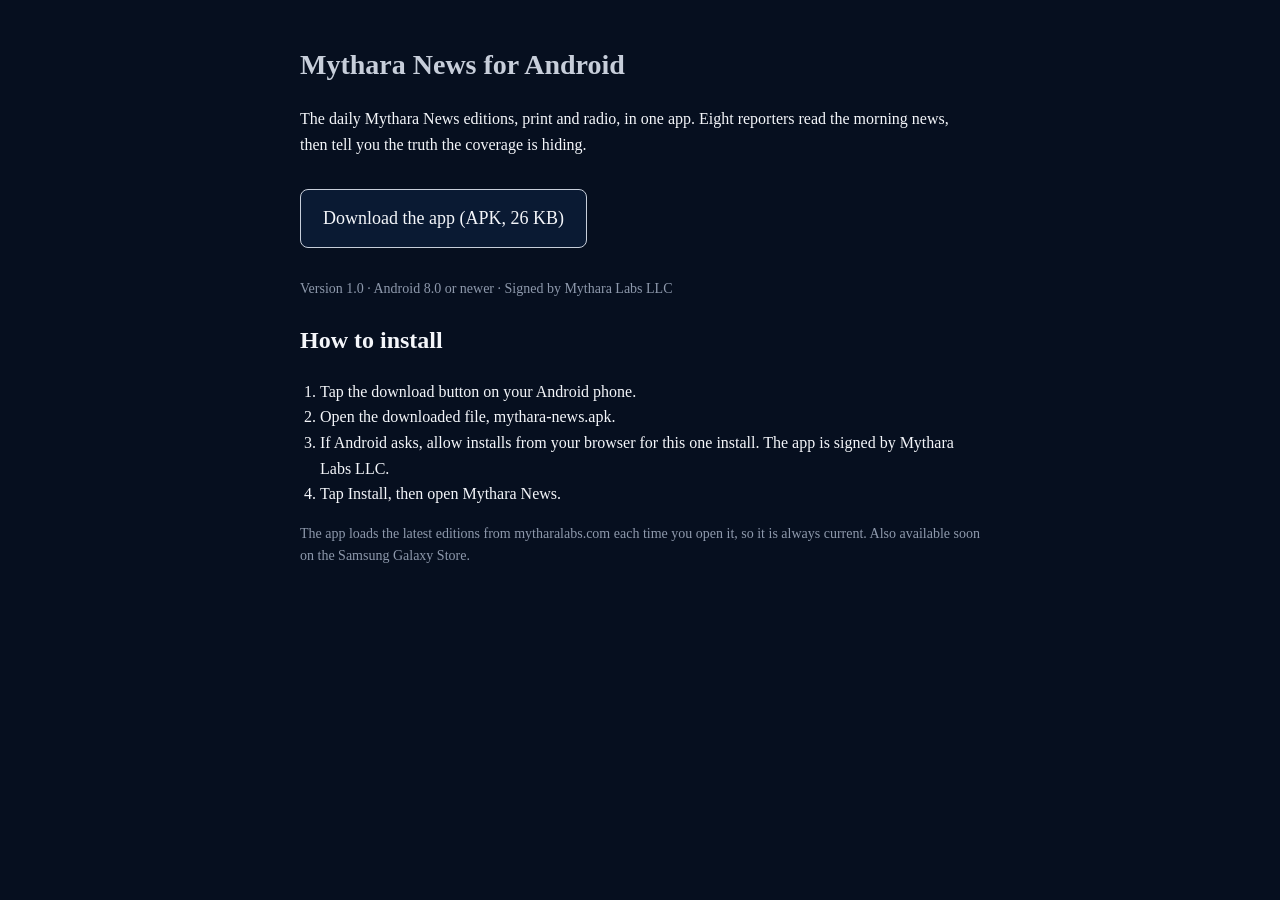
==== app.html @ 4e652032 "Add Android app download page" ====
<!DOCTYPE html>
<html lang="en">
<head>
<meta charset="utf-8">
<meta name="viewport" content="width=device-width, initial-scale=1">
<title>Mythara News for Android - Mythara Labs LLC</title>
<style>
body{background:#060F1F;color:#F4F6FA;font-family:Georgia,serif;margin:0;padding:24px;line-height:1.6;}
.wrap{max-width:680px;margin:0 auto;}
h1{color:#C7CEDA;font-size:28px;}
a.btn{display:inline-block;background:#0A1A33;color:#F4F6FA;border:1px solid #C7CEDA;padding:14px 22px;border-radius:8px;text-decoration:none;font-size:18px;margin:16px 0;}
.meta{color:#8E99AC;font-size:14px;}
ol{padding-left:20px;}
</style>
</head>
<body>
<div class="wrap">
<h1>Mythara News for Android</h1>
<p>The daily Mythara News editions, print and radio, in one app. Eight reporters read the morning news, then tell you the truth the coverage is hiding.</p>
<a class="btn" href="/mythara-news.apk">Download the app (APK, 26 KB)</a>
<p class="meta">Version 1.0 &middot; Android 8.0 or newer &middot; Signed by Mythara Labs LLC</p>
<h2>How to install</h2>
<ol>
<li>Tap the download button on your Android phone.</li>
<li>Open the downloaded file, mythara-news.apk.</li>
<li>If Android asks, allow installs from your browser for this one install. The app is signed by Mythara Labs LLC.</li>
<li>Tap Install, then open Mythara News.</li>
</ol>
<p class="meta">The app loads the latest editions from mytharalabs.com each time you open it, so it is always current. Also available soon on the Samsung Galaxy Store.</p>
</div>
</body>
</html>
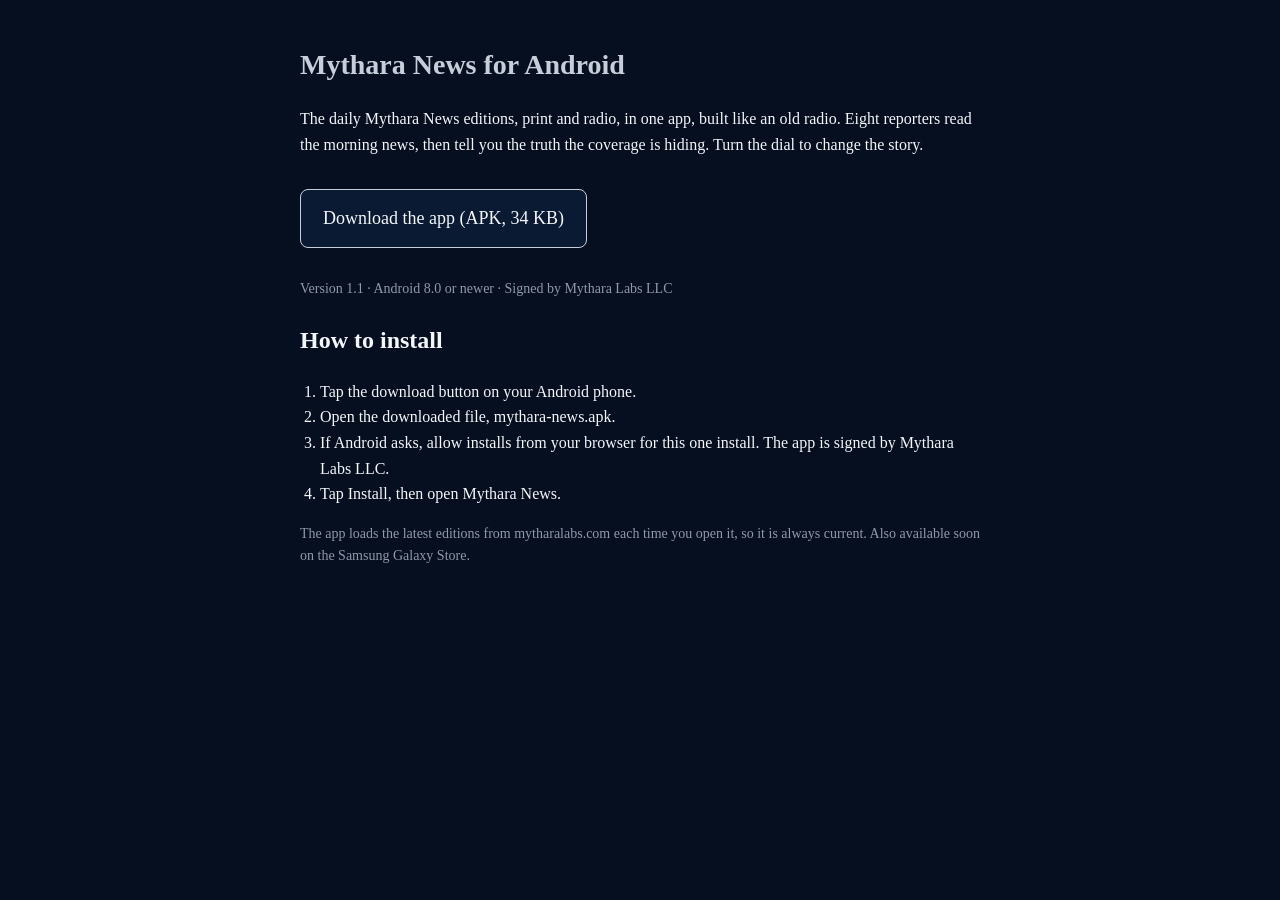
==== commit 92dfe93f: "App page: v1.1 radio dial Updated app description and download link size." ====
--- a/app.html
+++ b/app.html
@@ -16,9 +16,9 @@
 <body>
 <div class="wrap">
 <h1>Mythara News for Android</h1>
-<p>The daily Mythara News editions, print and radio, in one app. Eight reporters read the morning news, then tell you the truth the coverage is hiding.</p>
-<a class="btn" href="/mythara-news.apk">Download the app (APK, 26 KB)</a>
-<p class="meta">Version 1.0 &middot; Android 8.0 or newer &middot; Signed by Mythara Labs LLC</p>
+<p>The daily Mythara News editions, print and radio, in one app, built like an old radio. Eight reporters read the morning news, then tell you the truth the coverage is hiding. Turn the dial to change the story.</p>
+<a class="btn" href="/mythara-news.apk">Download the app (APK, 34 KB)</a>
+<p class="meta">Version 1.1 &middot; Android 8.0 or newer &middot; Signed by Mythara Labs LLC</p>
 <h2>How to install</h2>
 <ol>
 <li>Tap the download button on your Android phone.</li>
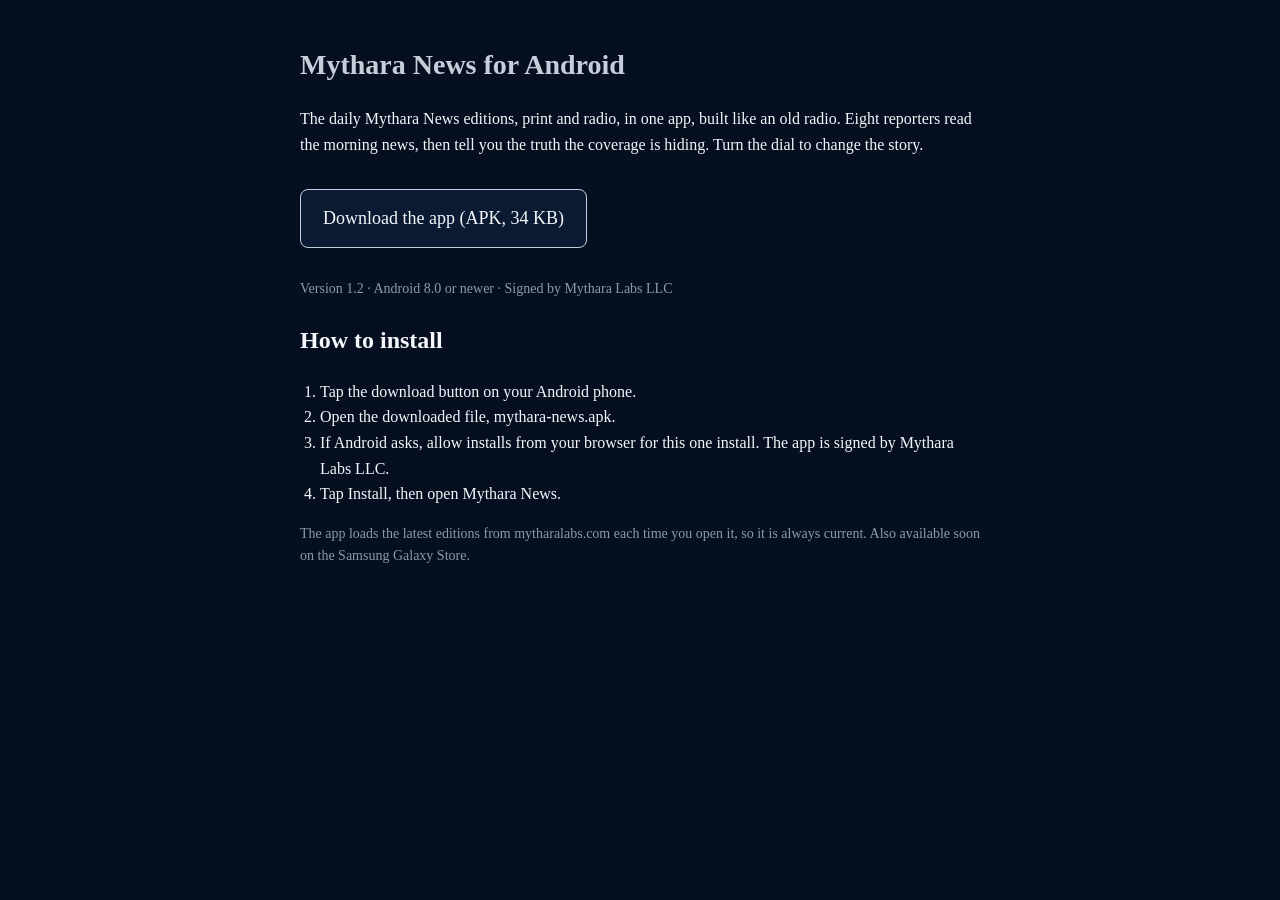
==== commit ba58b93a: "App page: version 1.2" ====
--- a/app.html
+++ b/app.html
@@ -18,7 +18,7 @@
 <h1>Mythara News for Android</h1>
 <p>The daily Mythara News editions, print and radio, in one app, built like an old radio. Eight reporters read the morning news, then tell you the truth the coverage is hiding. Turn the dial to change the story.</p>
 <a class="btn" href="/mythara-news.apk">Download the app (APK, 34 KB)</a>
-<p class="meta">Version 1.1 &middot; Android 8.0 or newer &middot; Signed by Mythara Labs LLC</p>
+<p class="meta">Version 1.2 &middot; Android 8.0 or newer &middot; Signed by Mythara Labs LLC</p>
 <h2>How to install</h2>
 <ol>
 <li>Tap the download button on your Android phone.</li>
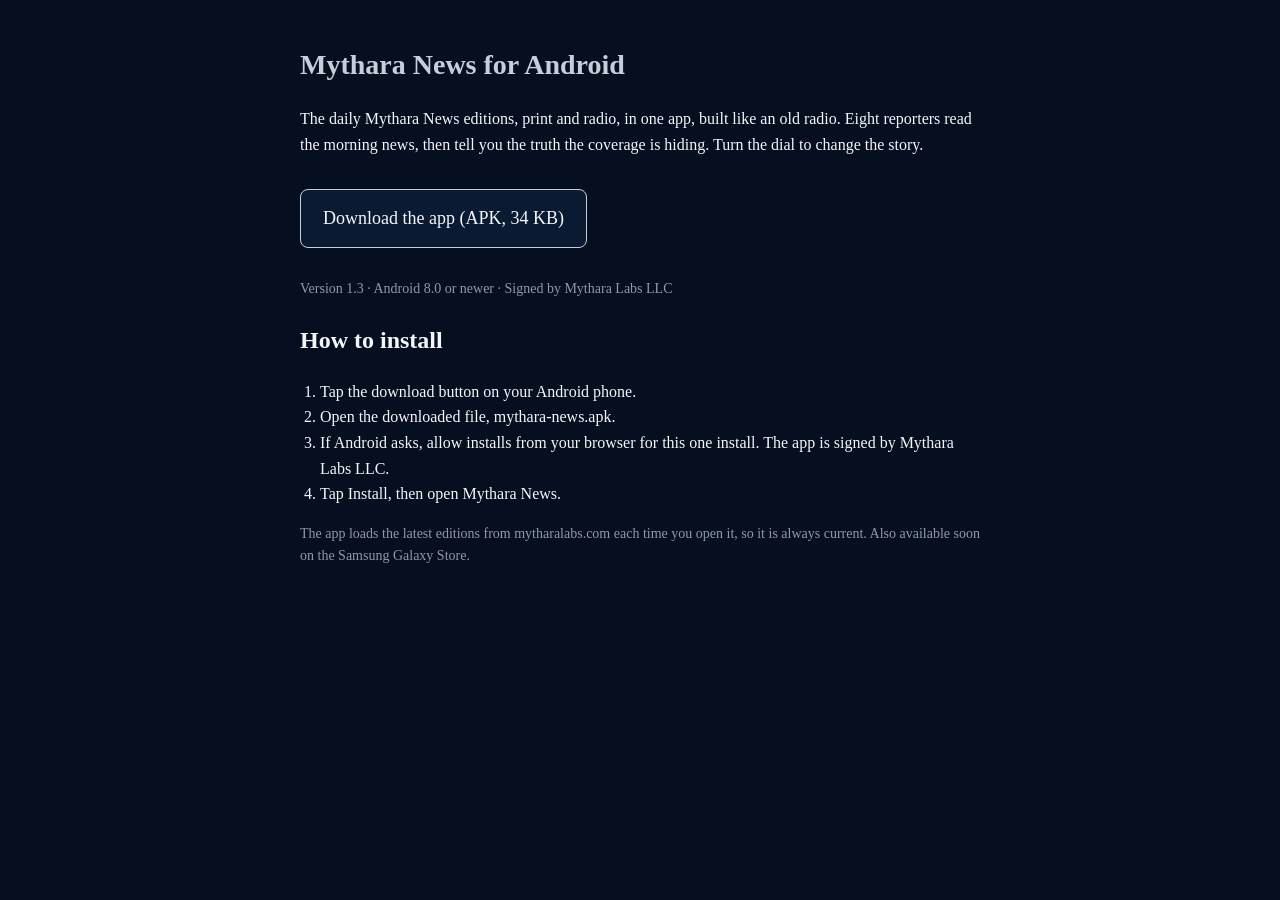
==== commit f404e00d: "App page: version 1.3" ====
--- a/app.html
+++ b/app.html
@@ -18,7 +18,7 @@
 <h1>Mythara News for Android</h1>
 <p>The daily Mythara News editions, print and radio, in one app, built like an old radio. Eight reporters read the morning news, then tell you the truth the coverage is hiding. Turn the dial to change the story.</p>
 <a class="btn" href="/mythara-news.apk">Download the app (APK, 34 KB)</a>
-<p class="meta">Version 1.2 &middot; Android 8.0 or newer &middot; Signed by Mythara Labs LLC</p>
+<p class="meta">Version 1.3 &middot; Android 8.0 or newer &middot; Signed by Mythara Labs LLC</p>
 <h2>How to install</h2>
 <ol>
 <li>Tap the download button on your Android phone.</li>
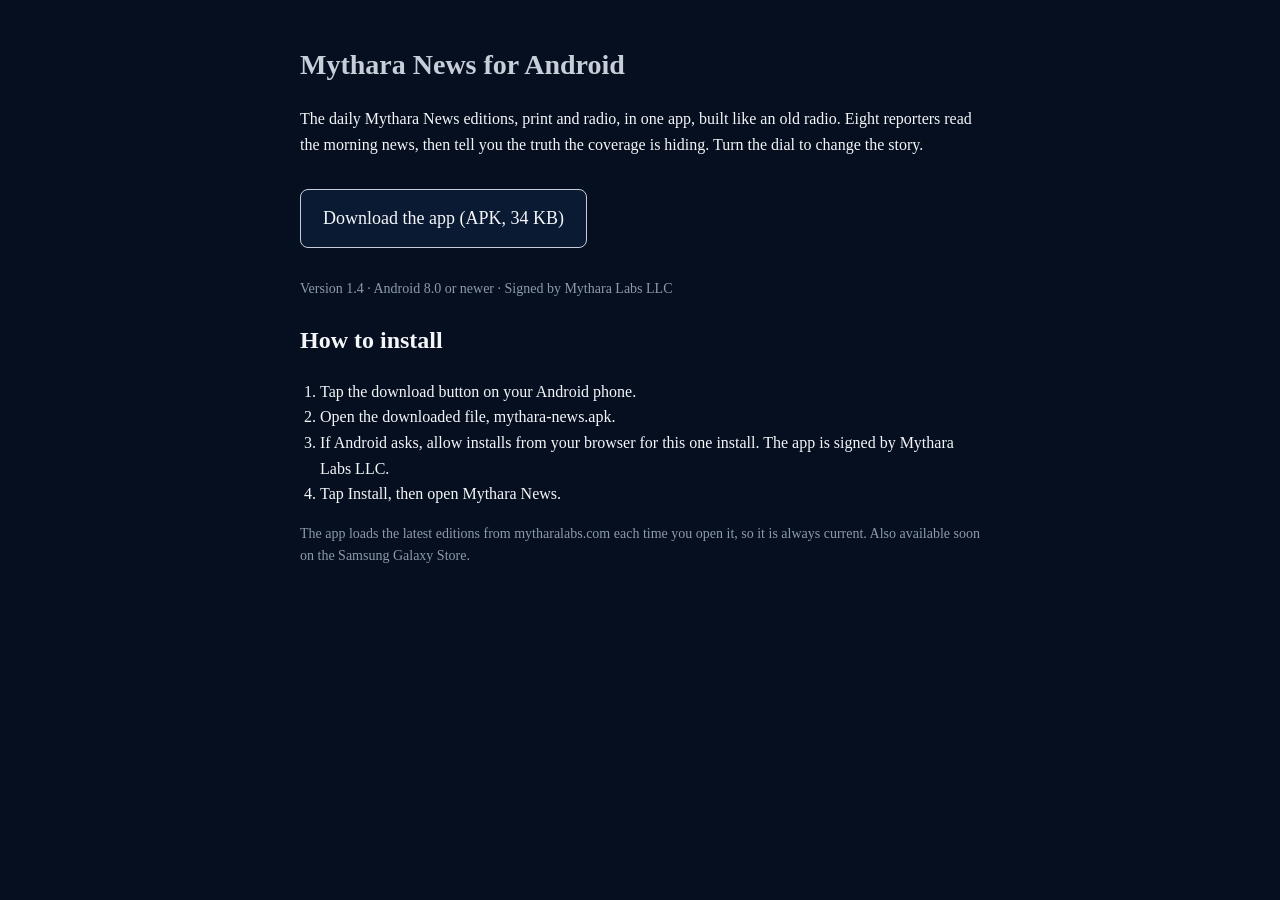
==== commit 77572c37: "App page: version 1.4" ====
--- a/app.html
+++ b/app.html
@@ -18,7 +18,7 @@
 <h1>Mythara News for Android</h1>
 <p>The daily Mythara News editions, print and radio, in one app, built like an old radio. Eight reporters read the morning news, then tell you the truth the coverage is hiding. Turn the dial to change the story.</p>
 <a class="btn" href="/mythara-news.apk">Download the app (APK, 34 KB)</a>
-<p class="meta">Version 1.3 &middot; Android 8.0 or newer &middot; Signed by Mythara Labs LLC</p>
+<p class="meta">Version 1.4 &middot; Android 8.0 or newer &middot; Signed by Mythara Labs LLC</p>
 <h2>How to install</h2>
 <ol>
 <li>Tap the download button on your Android phone.</li>
